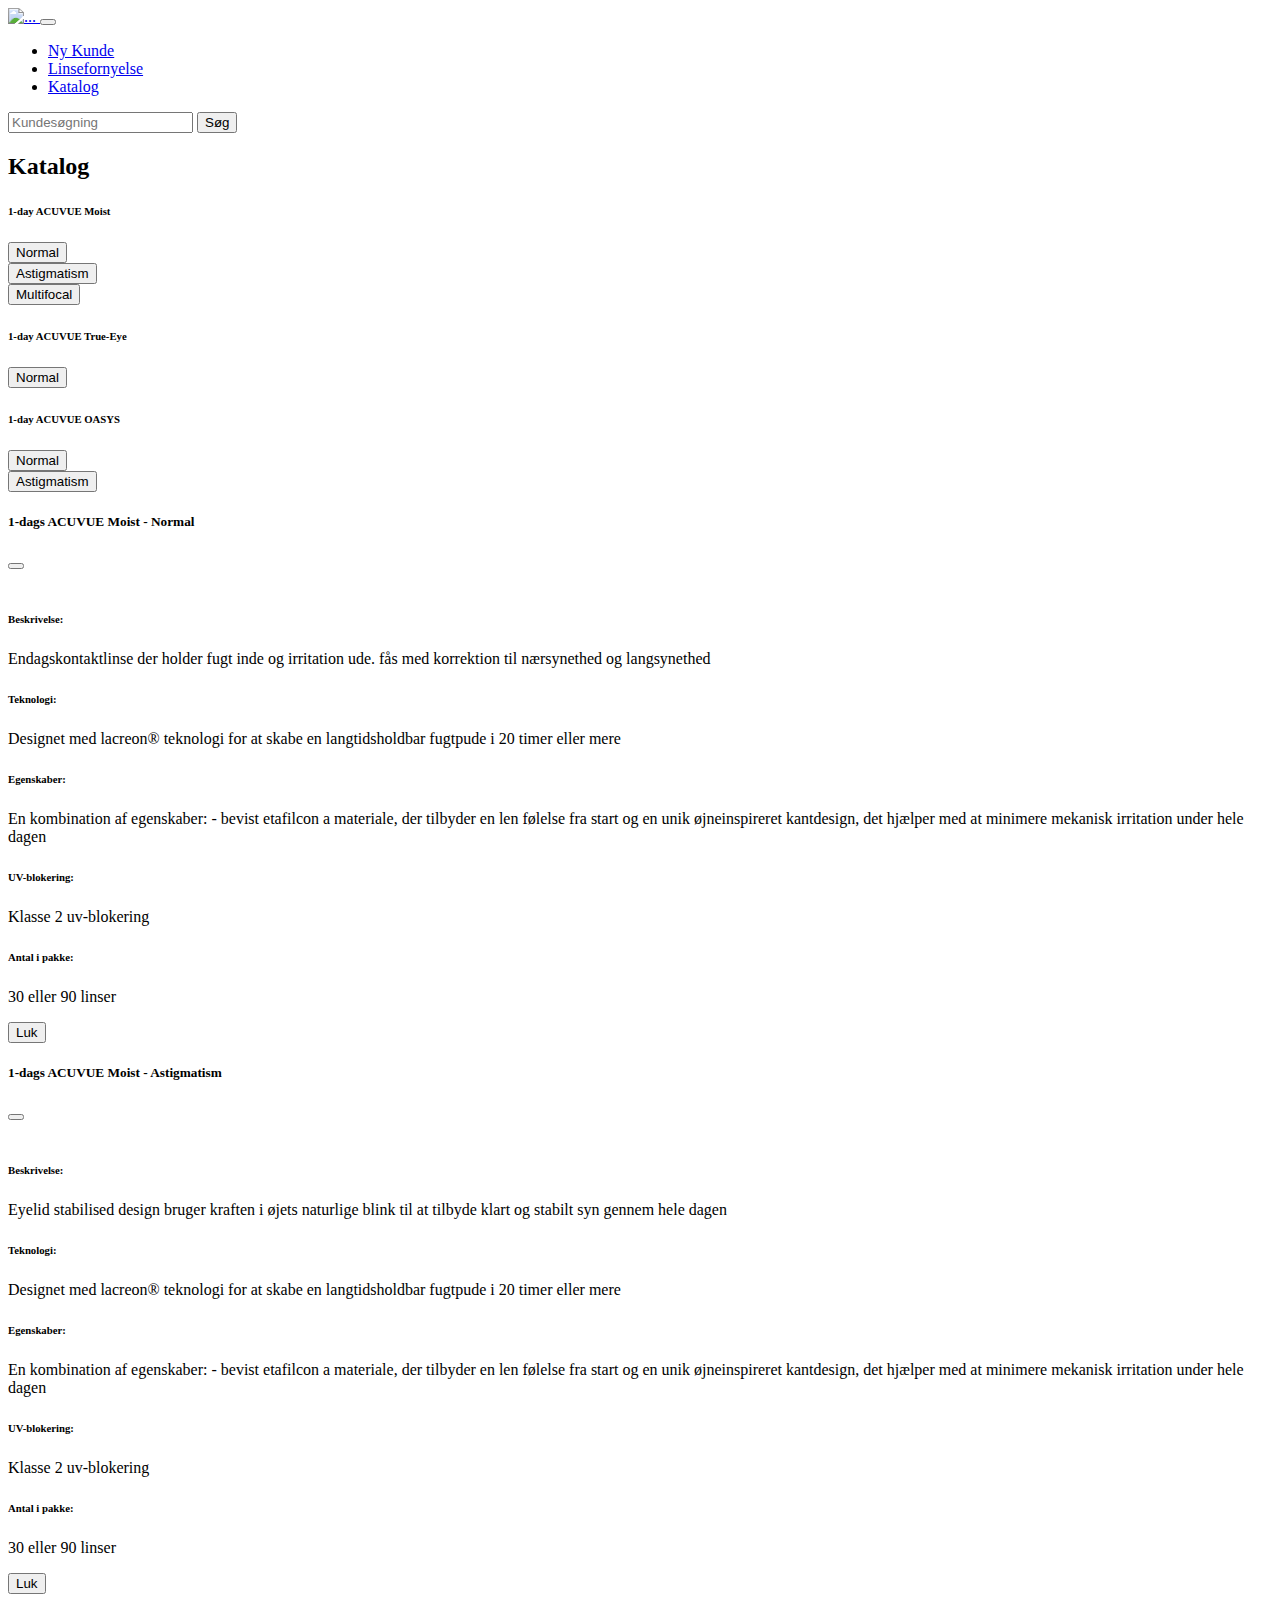
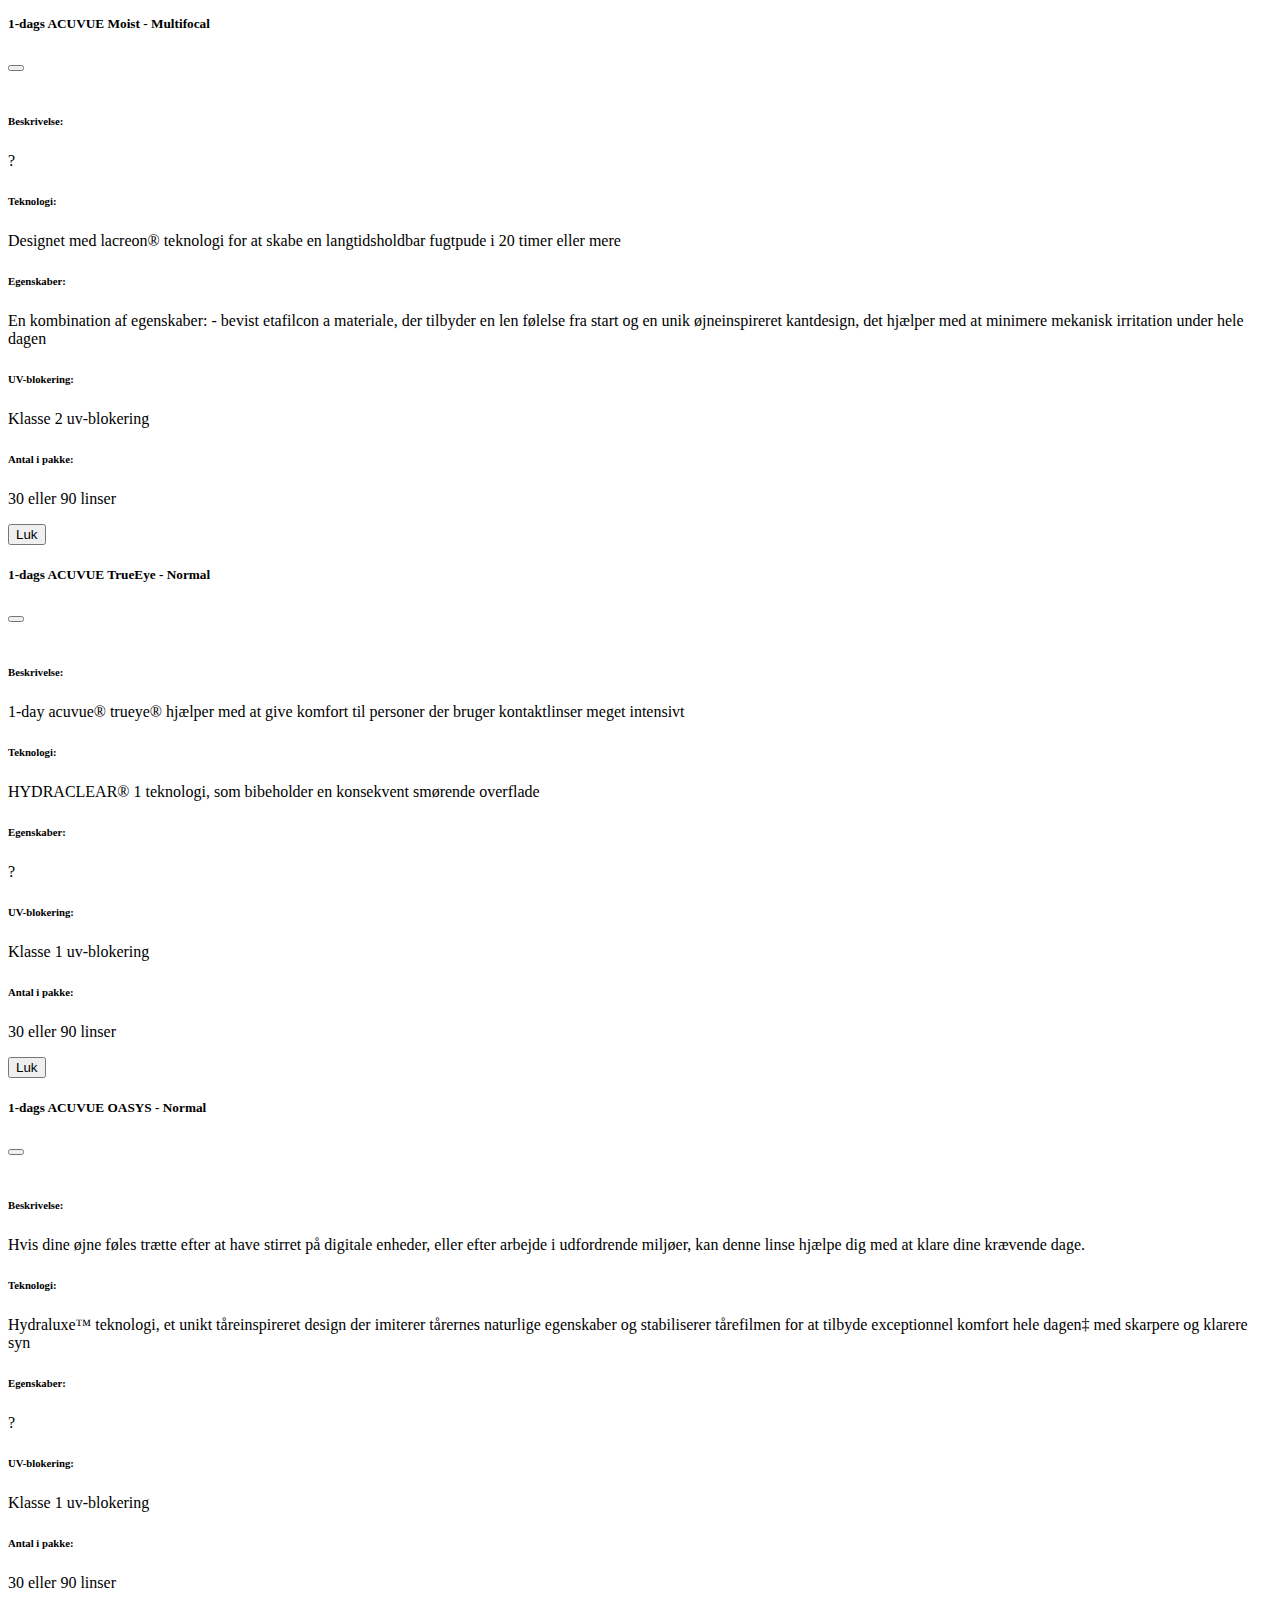
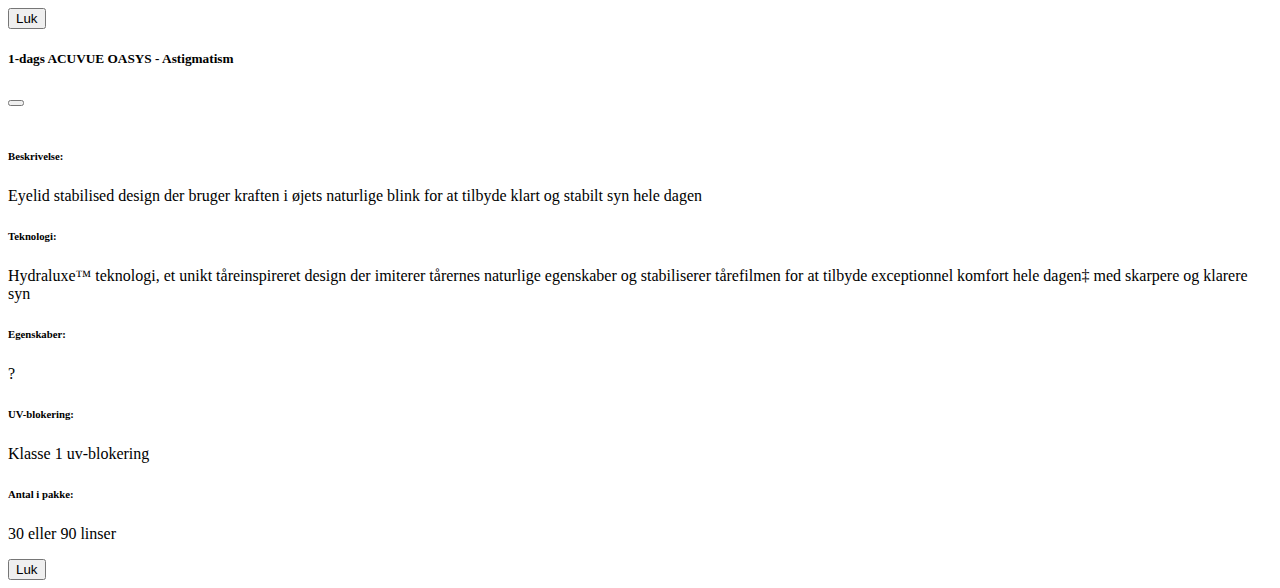
==== .idea/katalog.html @ 7e4fa9f4 "cataalogue and customer registration" ====
<!DOCTYPE html>
<html lang="en">
<head>
    <meta charset="UTF-8">
    <meta http-equiv="X-UA-Compatible" content="IE=edge">
    <meta name="viewport" content="width=device-width, initial-scale=1.0">

    <link rel="icon" href="/poulstig-briller-logo-hvid.png" type="image/icon type">
    <title>Katalog</title>

    <link href="https://cdn.jsdelivr.net/npm/bootstrap@5.2.3/dist/css/bootstrap.min.css" rel="stylesheet" integrity="sha384-rbsA2VBKQhggwzxH7pPCaAqO46MgnOM80zW1RWuH61DGLwZJEdK2Kadq2F9CUG65" crossorigin="anonymous">

</head>
<body>

<div class="container p-1 my-2 border">
    <!-- Nav bar -->
    <nav class="navbar navbar-expand-sm navbar-dark bg-dark">
        <div class="container-fluid">
            <a class="navbar-brand" href="#">
                <img src="/poulstig-briller-logo-hvid.png" alt="..." height="20">
            </a>
            <button class="navbar-toggler" type="button" data-bs-toggle="collapse" data-bs-target="#mynavbar">
                <span class="navbar-toggler-icon"></span>
            </button>
            <div class="collapse navbar-collapse" id="mynavbar">
                <ul class="navbar-nav me-auto">
                    <li class="nav-item">
                        <a class="nav-link" href="javascript:void(0)">Ny Kunde</a>
                    </li>
                    <li class="nav-item">
                        <a class="nav-link" href="javascript:void(0)">Linsefornyelse</a>
                    </li>
                    <li class="nav-item">
                        <a class="nav-link" href="javascript:void(0)">Katalog</a>
                    </li>
                </ul>
                <form class="d-flex">
                    <input class="form-control me-1" type="text" placeholder="Kundesøgning">
                    <button class="btn btn-outline-light " type="button">Søg</button>
                </form>
            </div>
        </div>
    </nav>

    <h2 class="display-4"> Katalog</h2>
    <h6>
        1-day ACUVUE Moist
    </h6>

    <div class="row py-2">
        <div class="col-md-6">
            <button type="button" class="btn btn-dark" data-bs-toggle="modal" data-bs-target="#acuNorm">Normal</button>
        </div>
    </div>
    <div class="row py-2">
        <div class="col-md-6">
            <button type="button" class="btn btn-dark" data-bs-toggle="modal" data-bs-target="#acuAsti">Astigmatism</button>
        </div>
    </div>
    <div class="row py-2">
        <div class="col-md-6">
            <button type="button" class="btn btn-dark" data-bs-toggle="modal" data-bs-target="#acuMult">Multifocal</button>
        </div>
    </div>
    <h6>
        1-day ACUVUE True-Eye
    </h6>
    <div class="row py-2">
        <div class="col-md-6">
            <button type="button" class="btn btn-dark" data-bs-toggle="modal" data-bs-target="#acuTrue">Normal</button>
        </div>
    </div>
    <h6>
        1-day ACUVUE OASYS
    </h6>
    <div class="row py-2">
        <div class="col-md-6">
            <button type="button" class="btn btn-dark" data-bs-toggle="modal" data-bs-target="#acuOasNorm">Normal</button>
        </div>
    </div>
    <div class="row py-2">
        <div class="col-md-6">
            <button type="button" class="btn btn-dark" data-bs-toggle="modal" data-bs-target="#acuOasAsti">Astigmatism</button>
        </div>
    </div>

</div>

<!--Modal for ACUVUE moist -->

<div class="modal fade" id="acuNorm" tabindex="-1" aria-labelledby="exampleModalLabel" aria-hidden="true">
    <div class="modal-dialog modal-dialog-centered">
        <div class="modal-content">
            <div class="modal-header">
                <h5 class="modal-title" id="modal-title">1-dags ACUVUE Moist - Normal</h5>
                <button type="button" class="btn-close" data-bs-dismiss="modal" aria-label="Close">
                </button>
            </div>
            <div class="modal-body">
                <img src="/acuvuemoist1.png" alt="" height="150">
                <h6>Beskrivelse:</h6>
                <p>
                    Endagskontaktlinse der holder fugt inde og irritation ude. fås med korrektion til nærsynethed og langsynethed
                </p>
                <h6>Teknologi:</h6>
                <p>
                    Designet med lacreon® teknologi for at skabe en langtidsholdbar fugtpude i 20 timer eller mere
                </p>
                <h6>Egenskaber:</h6>
                <p>
                    En kombination af egenskaber:
                    - bevist etafilcon a materiale, der tilbyder en len følelse fra start og en unik øjneinspireret kantdesign, det hjælper med at minimere mekanisk irritation under hele dagen
                </p>
                <h6>UV-blokering:</h6>
                <p>
                    Klasse 2 uv-blokering
                </p>
                <h6>Antal i pakke:</h6>
                <p>
                    30 eller 90 linser
                </p>

            </div>
            <div class="modal-footer">
                <button type="button" class="btn btn-primary" data-bs-dismiss="modal">Luk</button>
            </div>

        </div>
    </div>
</div>

<div class="modal fade" id="acuAsti" tabindex="-1" aria-labelledby="exampleModalLabel" aria-hidden="true">
    <div class="modal-dialog modal-dialog-centered">
        <div class="modal-content">
            <div class="modal-header">
                <h5 class="modal-title" id="modal-title">1-dags ACUVUE Moist - Astigmatism</h5>
                <button type="button" class="btn-close" data-bs-dismiss="modal" aria-label="Close">
                </button>
            </div>
            <div class="modal-body">
                <img src="/acuvuemoistastig.png" alt="" height="150">

                <h6>Beskrivelse:</h6>
                <p>
                    Eyelid stabilised design bruger kraften i øjets naturlige blink til at tilbyde klart og stabilt syn gennem hele dagen
                </p>
                <h6>Teknologi:</h6>
                <p>
                    Designet med lacreon® teknologi for at skabe en langtidsholdbar fugtpude i 20 timer eller mere
                </p>
                <h6>Egenskaber:</h6>
                <p>
                    En kombination af egenskaber:
                    - bevist etafilcon a materiale, der tilbyder en len følelse fra start og en unik øjneinspireret kantdesign, det hjælper med at minimere mekanisk irritation under hele dagen
                </p>
                <h6>UV-blokering:</h6>
                <p>
                    Klasse 2 uv-blokering
                </p>
                <h6>Antal i pakke:</h6>
                <p>
                    30 eller 90 linser
                </p>

            </div>
            <div class="modal-footer">
                <button type="button" class="btn btn-primary" data-bs-dismiss="modal">Luk</button>
            </div>

        </div>
    </div>
</div>
<div class="modal fade" id="acuMult" tabindex="-1" aria-labelledby="exampleModalLabel" aria-hidden="true">
    <div class="modal-dialog modal-dialog-centered">
        <div class="modal-content">
            <div class="modal-header">
                <h5 class="modal-title" id="modal-title">1-dags ACUVUE Moist - Multifocal</h5>
                <button type="button" class="btn-close" data-bs-dismiss="modal" aria-label="Close">
                </button>

            </div>
            <div class="modal-body">
                <img src="/acuvuemoistmultifocal.png" alt="" height="150">

                <h6>Beskrivelse:</h6>
                <p>
                    ?
                </p>
                <h6>Teknologi:</h6>
                <p>
                    Designet med lacreon® teknologi for at skabe en langtidsholdbar fugtpude i 20 timer eller mere

                </p>
                <h6>Egenskaber:</h6>
                <p>
                    En kombination af egenskaber:
                    - bevist etafilcon a materiale, der tilbyder en len følelse fra start og en unik øjneinspireret kantdesign, det hjælper med at minimere mekanisk irritation under hele dagen
                </p>
                <h6>UV-blokering:</h6>
                <p>
                    Klasse 2 uv-blokering
                </p>
                <h6>Antal i pakke:</h6>
                <p>
                    30 eller 90 linser
                </p>

            </div>
            <div class="modal-footer">
                <button type="button" class="btn btn-primary" data-bs-dismiss="modal">Luk</button>
            </div>

        </div>
    </div>
</div>

<!--Modal for ACUVUE True-Eye -->

<div class="modal fade" id="acuTrue" tabindex="-1" aria-labelledby="exampleModalLabel" aria-hidden="true">
    <div class="modal-dialog modal-dialog-centered">
        <div class="modal-content">
            <div class="modal-header">
                <h5 class="modal-title" id="modal-title">1-dags ACUVUE TrueEye - Normal</h5>
                <button type="button" class="btn-close" data-bs-dismiss="modal" aria-label="Close">
                </button>
            </div>
            <div class="modal-body">
                <img src="/acuvuetrueeye.png" alt="" height="150">

                <h6>Beskrivelse:</h6>
                <p>
                    1-day acuvue® trueye® hjælper med at give komfort til personer der bruger kontaktlinser meget intensivt

                </p>
                <h6>Teknologi:</h6>
                <p>
                    HYDRACLEAR® 1 teknologi, som bibeholder en konsekvent smørende overflade
                </p>
                <h6>Egenskaber:</h6>
                <p>
                    ?
                </p>
                <h6>UV-blokering:</h6>
                <p>
                    Klasse 1 uv-blokering
                </p>
                <h6>Antal i pakke:</h6>
                <p>
                    30 eller 90 linser
                </p>

            </div>
            <div class="modal-footer">
                <button type="button" class="btn btn-primary" data-bs-dismiss="modal">Luk</button>
            </div>

        </div>
    </div>
</div>

<!--Modal for ACUVUE Oasys -->


<div class="modal fade" id="acuOasNorm" tabindex="-1" aria-labelledby="exampleModalLabel" aria-hidden="true">
    <div class="modal-dialog modal-dialog-centered">
        <div class="modal-content">
            <div class="modal-header">
                <h5 class="modal-title" id="modal-title">1-dags ACUVUE OASYS - Normal </h5>
                <button type="button" class="btn-close" data-bs-dismiss="modal" aria-label="Close">
                </button>
            </div>
            <div class="modal-body">
                <img src="/oasysnormal.png" alt="" height="145">

                <h6>Beskrivelse:</h6>
                <p>
                    Hvis dine øjne føles trætte efter at have stirret på digitale enheder, eller efter arbejde i udfordrende miljøer, kan denne linse hjælpe dig med at klare dine krævende dage.
                </p>
                <h6>Teknologi:</h6>
                <p>
                    Hydraluxe™ teknologi, et unikt tåreinspireret design der imiterer tårernes naturlige egenskaber og stabiliserer tårefilmen for at tilbyde exceptionnel komfort hele dagen‡ med skarpere og klarere syn
                </p>
                <h6>Egenskaber:</h6>
                <p>
                    ?
                </p>
                <h6>UV-blokering:</h6>
                <p>
                    Klasse 1 uv-blokering
                </p>
                <h6>Antal i pakke:</h6>
                <p>
                    30 eller 90 linser
                </p>


            </div>
            <div class="modal-footer">
                <button type="button" class="btn btn-primary" data-bs-dismiss="modal">Luk</button>
            </div>

        </div>
    </div>
</div>
<div class="modal fade" id="acuOasAsti" tabindex="-1" aria-labelledby="exampleModalLabel" aria-hidden="true">
    <div class="modal-dialog modal-dialog-centered">
        <div class="modal-content">
            <div class="modal-header">
                <h5 class="modal-title" id="modal-title">1-dags ACUVUE OASYS - Astigmatism</h5>
                <button type="button" class="btn-close" data-bs-dismiss="modal" aria-label="Close">
                </button>
            </div>
            <div class="modal-body">
                <img src="/oasysastig.png" alt="" height="150">

                <h6>Beskrivelse:</h6>
                <p>
                    Eyelid stabilised design der bruger kraften i øjets naturlige blink for at tilbyde klart og stabilt syn hele dagen
                </p>
                <h6>Teknologi:</h6>
                <p>
                    Hydraluxe™ teknologi, et unikt tåreinspireret design der imiterer tårernes naturlige egenskaber og stabiliserer tårefilmen for at tilbyde exceptionnel komfort hele dagen‡ med skarpere og klarere syn

                </p>
                <h6>Egenskaber:</h6>
                <p>
                    ?
                </p>
                <h6>UV-blokering:</h6>
                <p>
                    Klasse 1 uv-blokering
                </p>
                <h6>Antal i pakke:</h6>
                <p>
                    30 eller 90 linser
                </p>

            </div>
            <div class="modal-footer">
                <button type="button" class="btn btn-primary" data-bs-dismiss="modal">Luk</button>
            </div>

        </div>
    </div>
</div>

<script src="https://cdn.jsdelivr.net/npm/bootstrap@5.2.3/dist/js/bootstrap.bundle.min.js" integrity="sha384-kenU1KFdBIe4zVF0s0G1M5b4hcpxyD9F7jL+jjXkk+Q2h455rYXK/7HAuoJl+0I4" crossorigin="anonymous"></script>

</body>
</html>
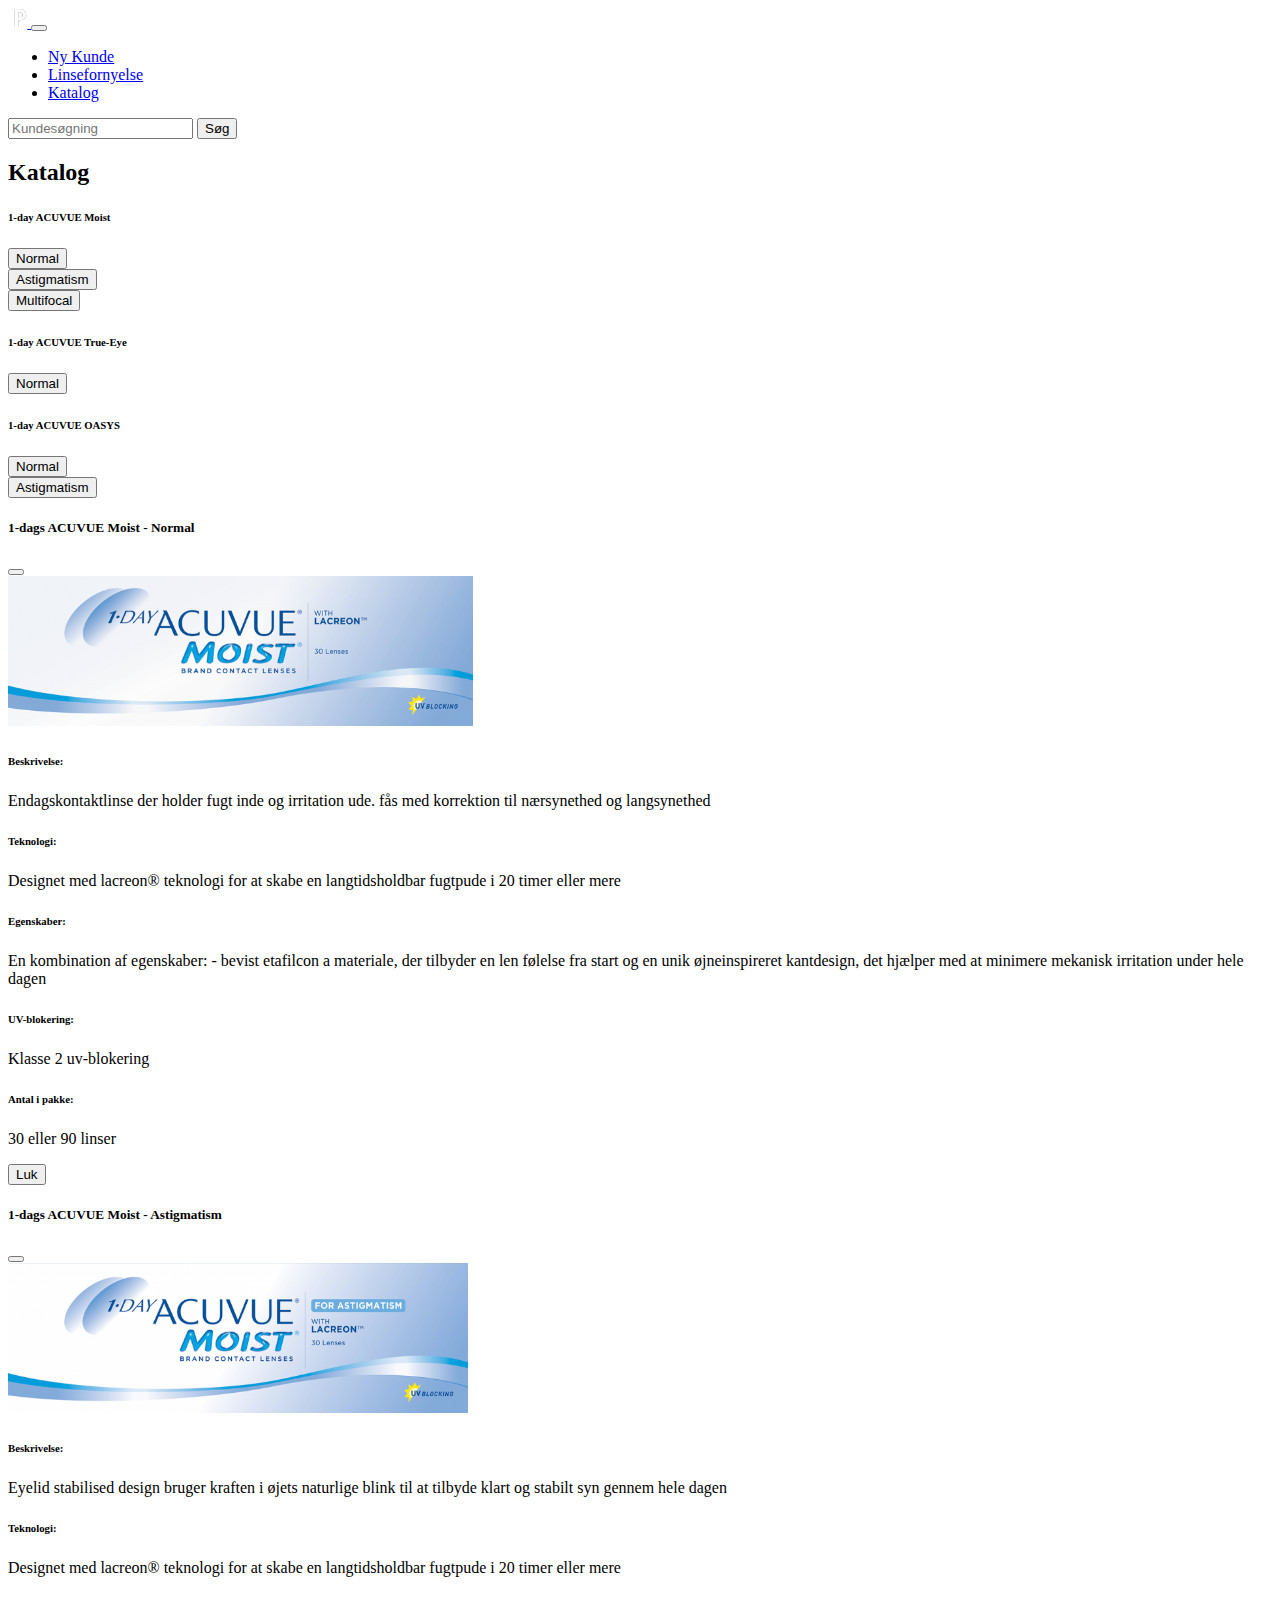
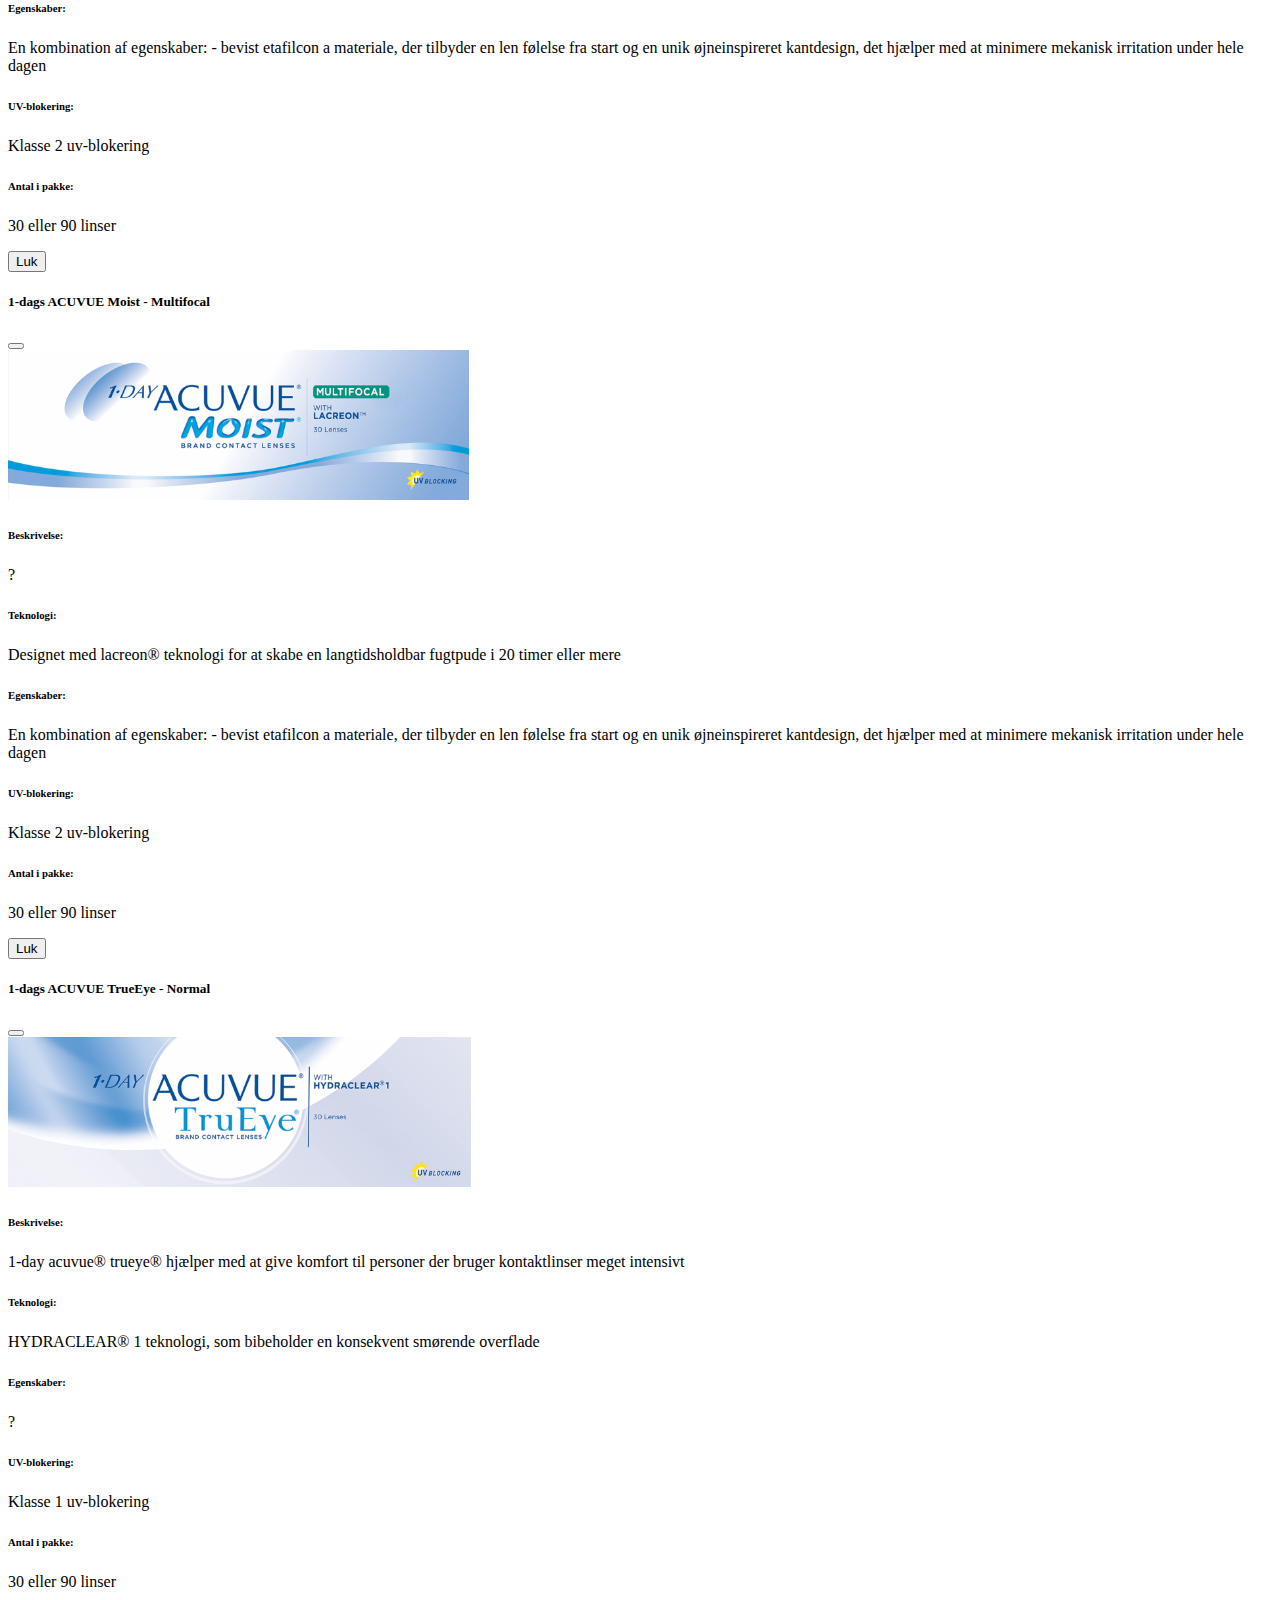
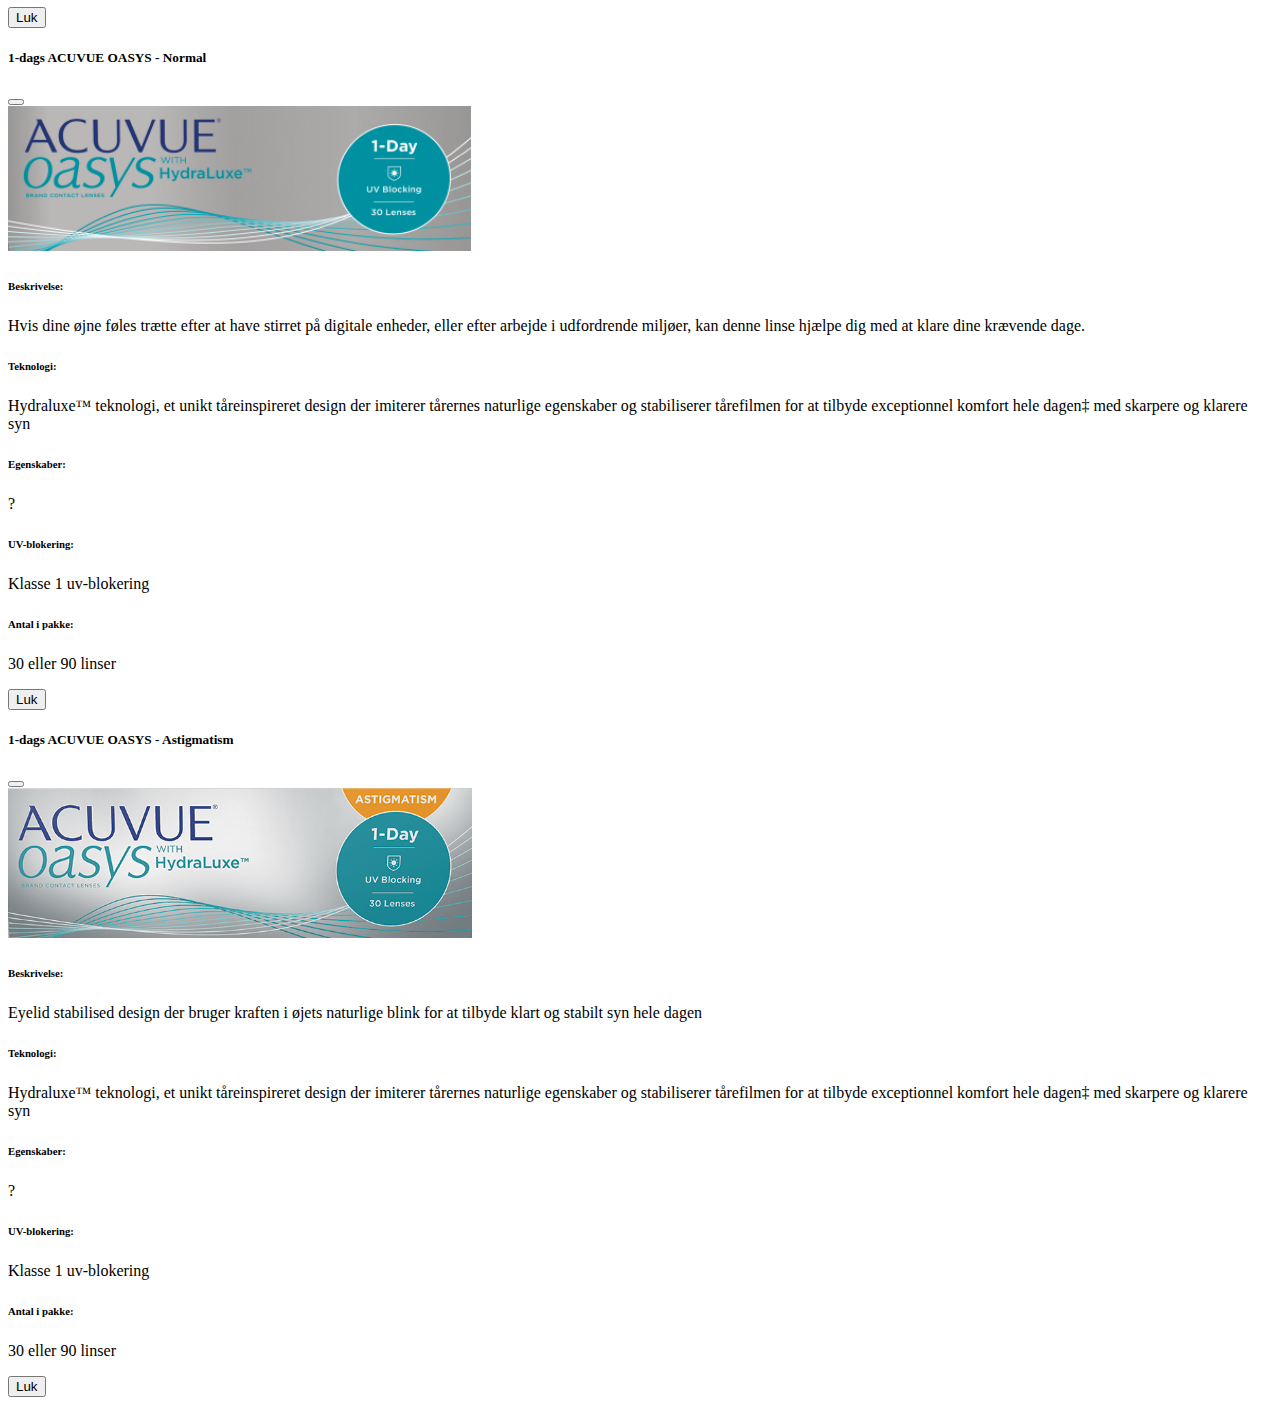
==== commit f1db5679: "images added to intellij" ====
--- a/.idea/katalog.html
+++ b/.idea/katalog.html
@@ -5,7 +5,7 @@
     <meta http-equiv="X-UA-Compatible" content="IE=edge">
     <meta name="viewport" content="width=device-width, initial-scale=1.0">
 
-    <link rel="icon" href="/poulstig-briller-logo-hvid.png" type="image/icon type">
+    <link rel="icon" href="/images/poulstig-briller-logo-hvid.png" type="image/icon type">
     <title>Katalog</title>
 
     <link href="https://cdn.jsdelivr.net/npm/bootstrap@5.2.3/dist/css/bootstrap.min.css" rel="stylesheet" integrity="sha384-rbsA2VBKQhggwzxH7pPCaAqO46MgnOM80zW1RWuH61DGLwZJEdK2Kadq2F9CUG65" crossorigin="anonymous">
@@ -18,7 +18,7 @@
     <nav class="navbar navbar-expand-sm navbar-dark bg-dark">
         <div class="container-fluid">
             <a class="navbar-brand" href="#">
-                <img src="/poulstig-briller-logo-hvid.png" alt="..." height="20">
+                <img src="/images/poulstig-briller-logo-hvid.png" alt="..." height="20">
             </a>
             <button class="navbar-toggler" type="button" data-bs-toggle="collapse" data-bs-target="#mynavbar">
                 <span class="navbar-toggler-icon"></span>
@@ -98,7 +98,7 @@
                 </button>
             </div>
             <div class="modal-body">
-                <img src="/acuvuemoist1.png" alt="" height="150">
+                <img src="/images/acuvuemoist1.png" alt="" height="150">
                 <h6>Beskrivelse:</h6>
                 <p>
                     Endagskontaktlinse der holder fugt inde og irritation ude. fås med korrektion til nærsynethed og langsynethed
@@ -139,7 +139,7 @@
                 </button>
             </div>
             <div class="modal-body">
-                <img src="/acuvuemoistastig.png" alt="" height="150">
+                <img src="/images/acuvuemoistastig.png" alt="" height="150">
 
                 <h6>Beskrivelse:</h6>
                 <p>
@@ -181,7 +181,7 @@
 
             </div>
             <div class="modal-body">
-                <img src="/acuvuemoistmultifocal.png" alt="" height="150">
+                <img src="/images/acuvuemoistmultifocal.png" alt="" height="150">
 
                 <h6>Beskrivelse:</h6>
                 <p>
@@ -226,7 +226,7 @@
                 </button>
             </div>
             <div class="modal-body">
-                <img src="/acuvuetrueeye.png" alt="" height="150">
+                <img src="/images/acuvuetrueeye.png" alt="" height="150">
 
                 <h6>Beskrivelse:</h6>
                 <p>
@@ -271,7 +271,7 @@
                 </button>
             </div>
             <div class="modal-body">
-                <img src="/oasysnormal.png" alt="" height="145">
+                <img src="/images/oasysnormal.png" alt="" height="145">
 
                 <h6>Beskrivelse:</h6>
                 <p>
@@ -312,7 +312,7 @@
                 </button>
             </div>
             <div class="modal-body">
-                <img src="/oasysastig.png" alt="" height="150">
+                <img src="/images/oasysastig.png" alt="" height="150">
 
                 <h6>Beskrivelse:</h6>
                 <p>
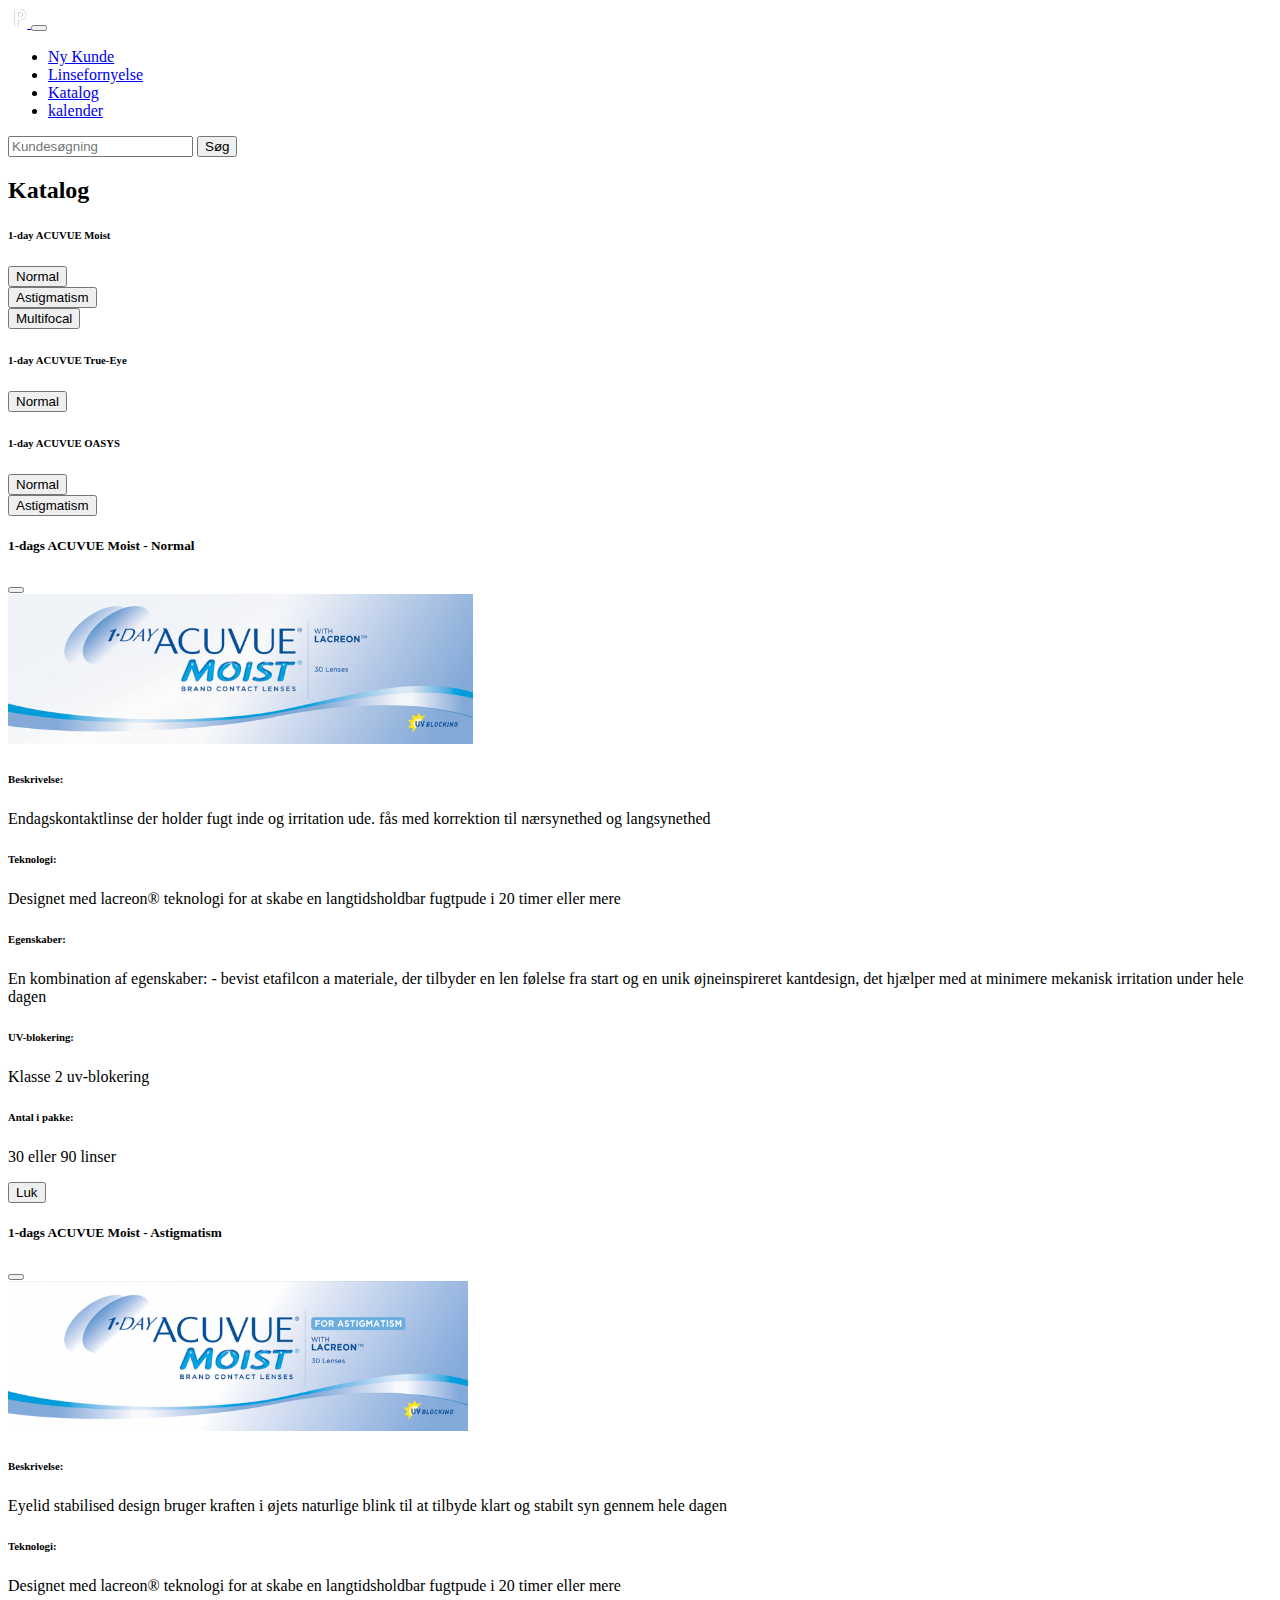
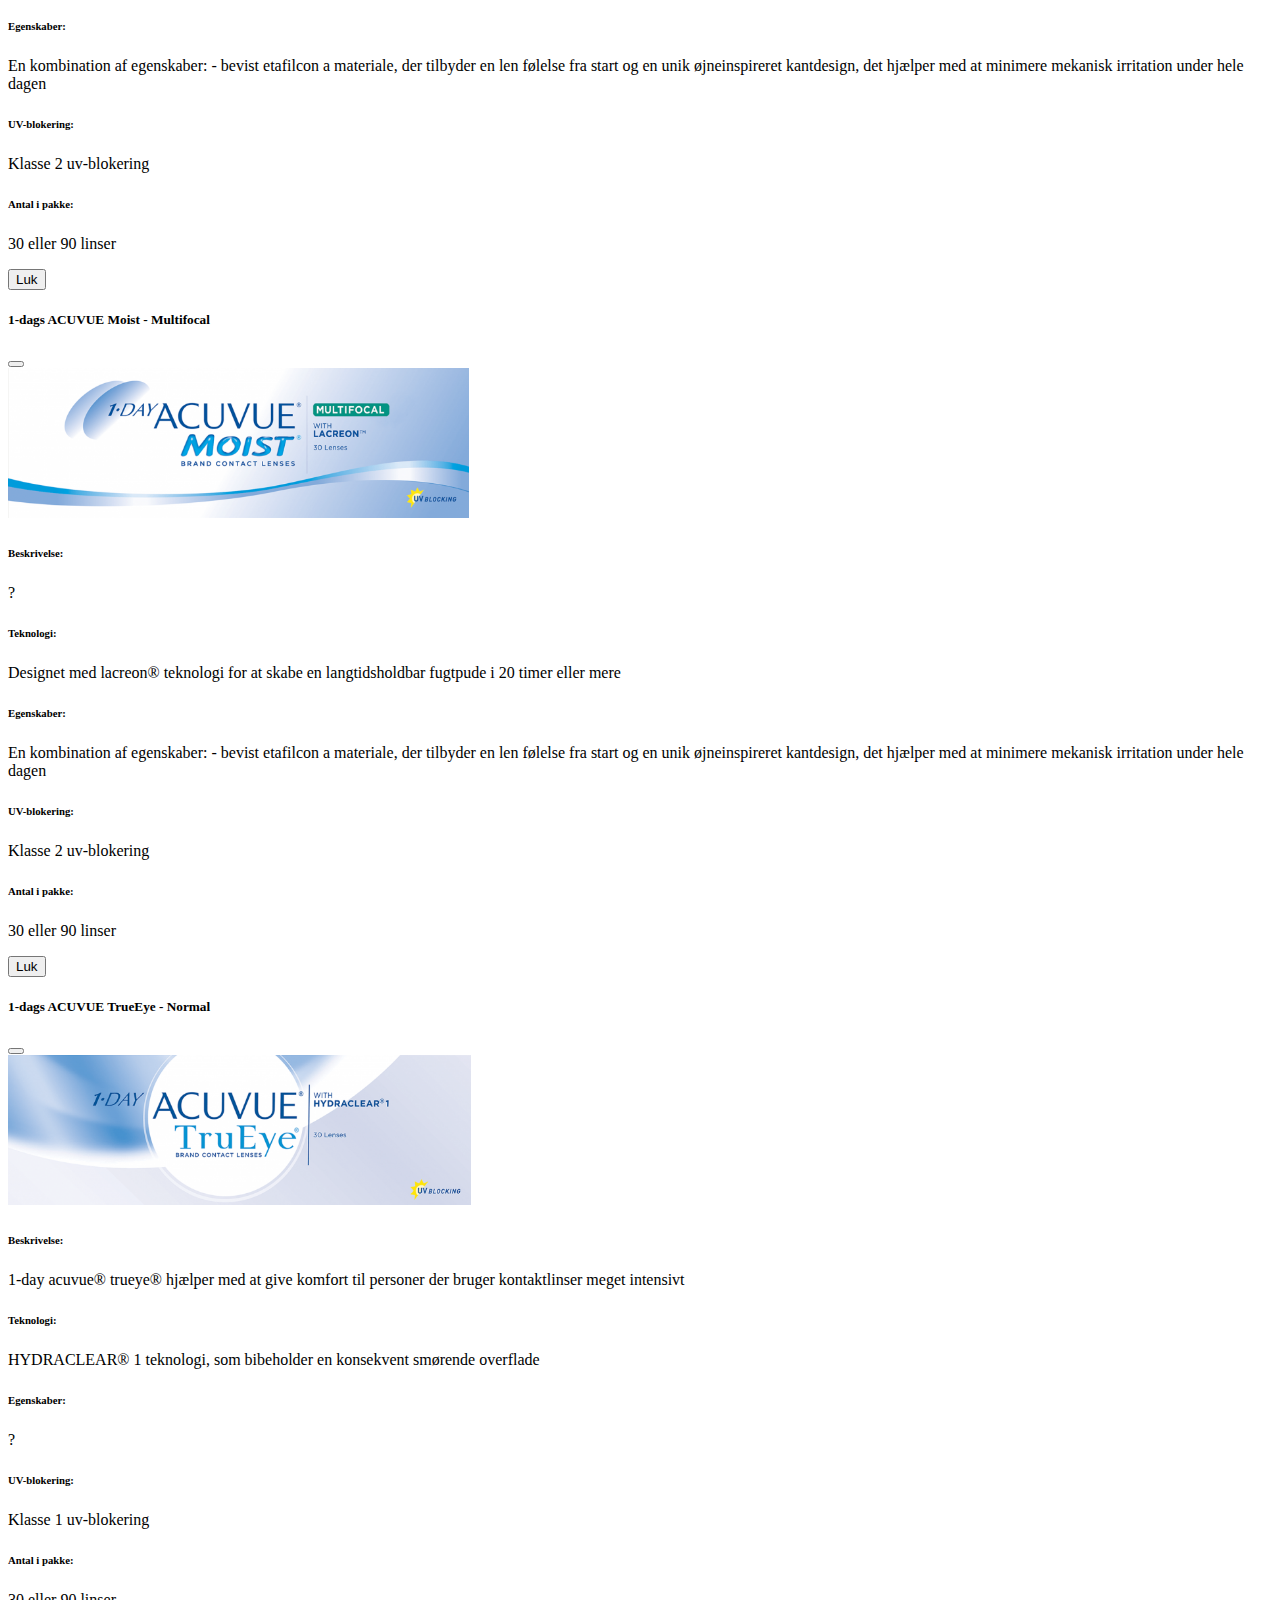
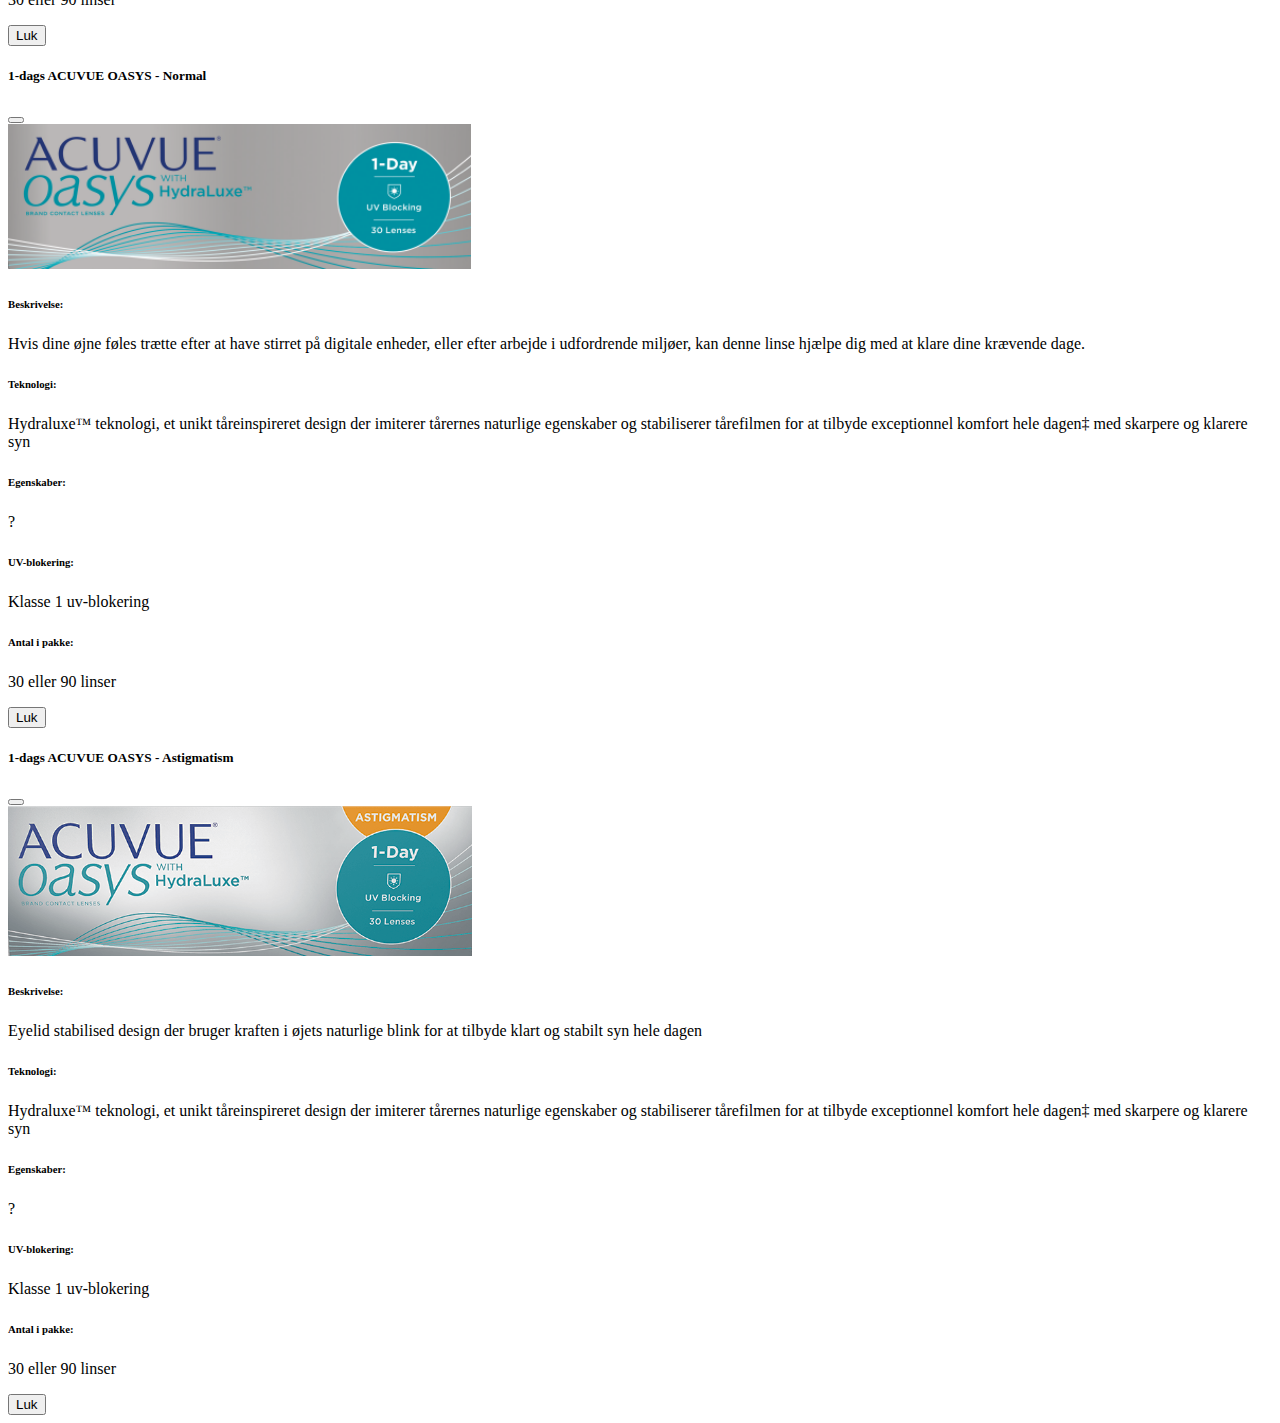
==== commit c6b38194: "calendar" ====
--- a/.idea/katalog.html
+++ b/.idea/katalog.html
@@ -34,6 +34,9 @@
                     <li class="nav-item">
                         <a class="nav-link" href="javascript:void(0)">Katalog</a>
                     </li>
+                    <li class="nav-item">
+                        <a class="nav-link" href="javascript:void(0)">kalender</a>
+                    </li>
                 </ul>
                 <form class="d-flex">
                     <input class="form-control me-1" type="text" placeholder="Kundesøgning">
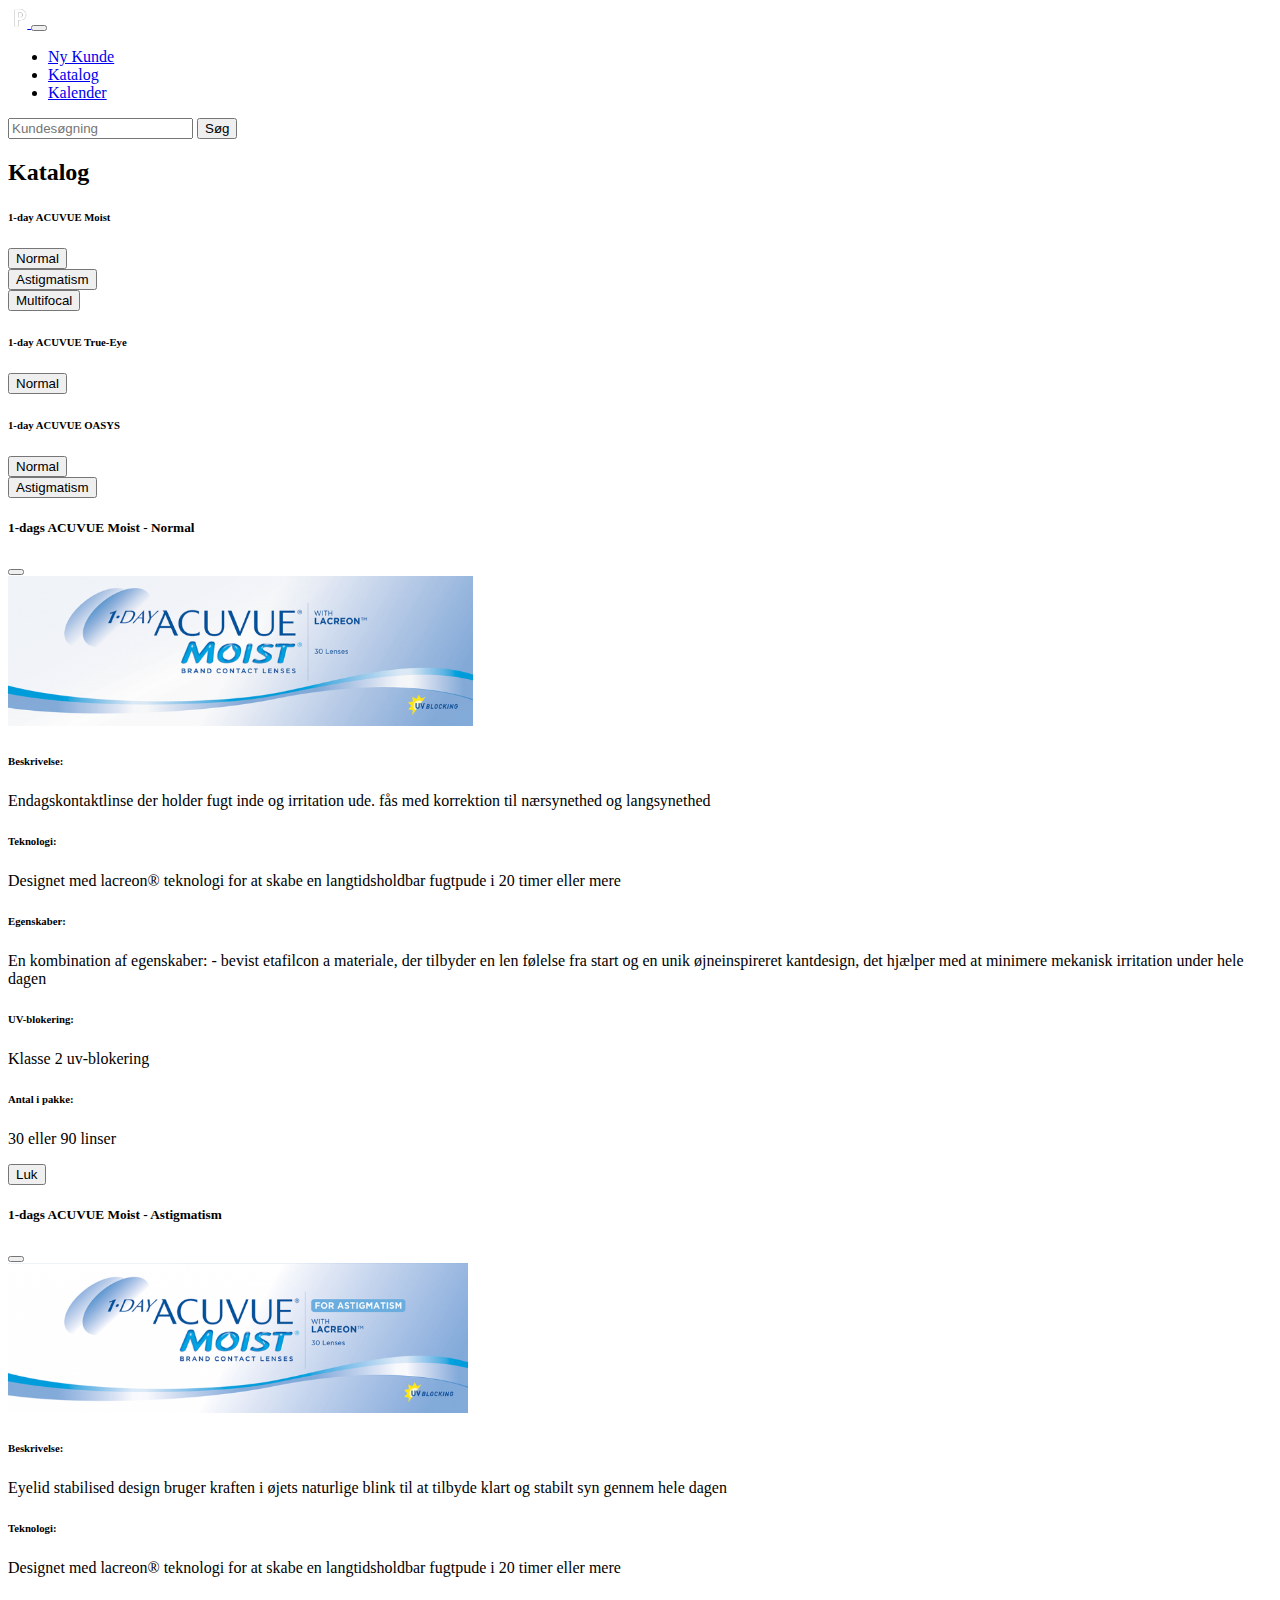
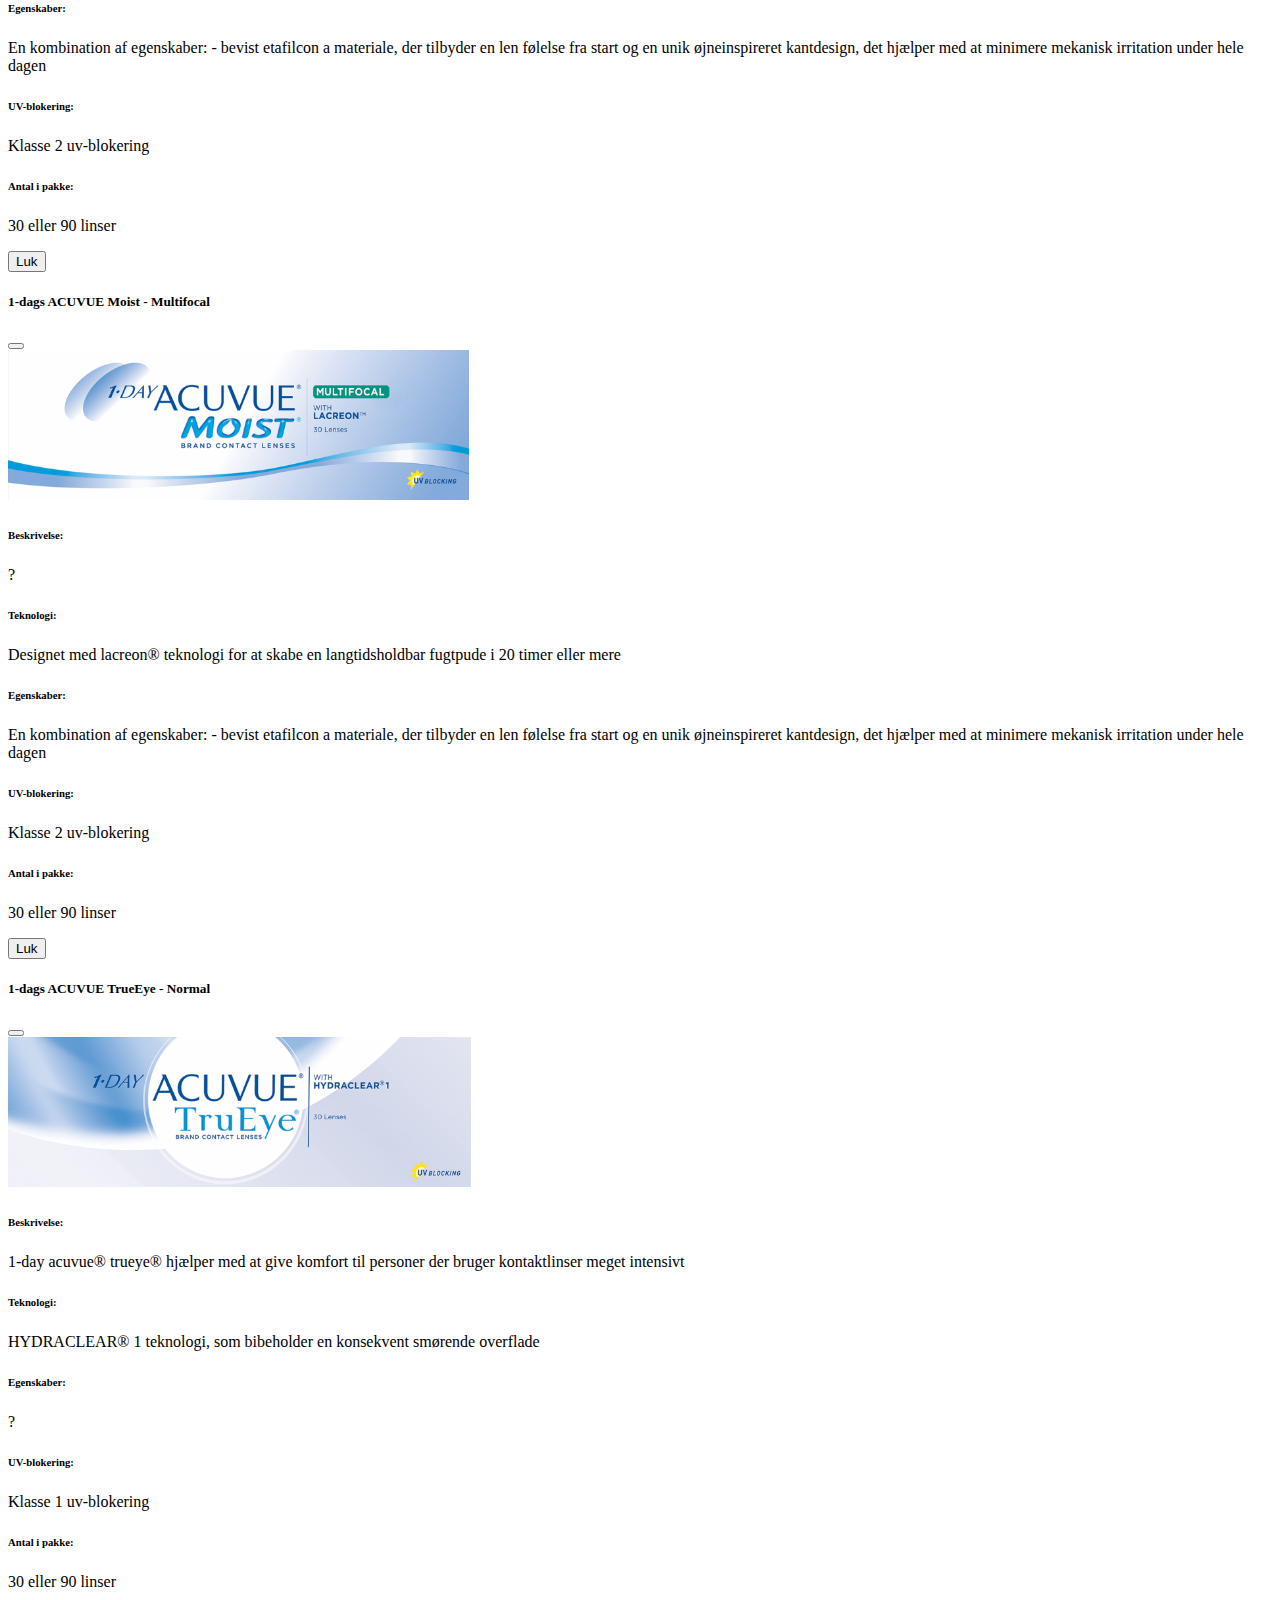
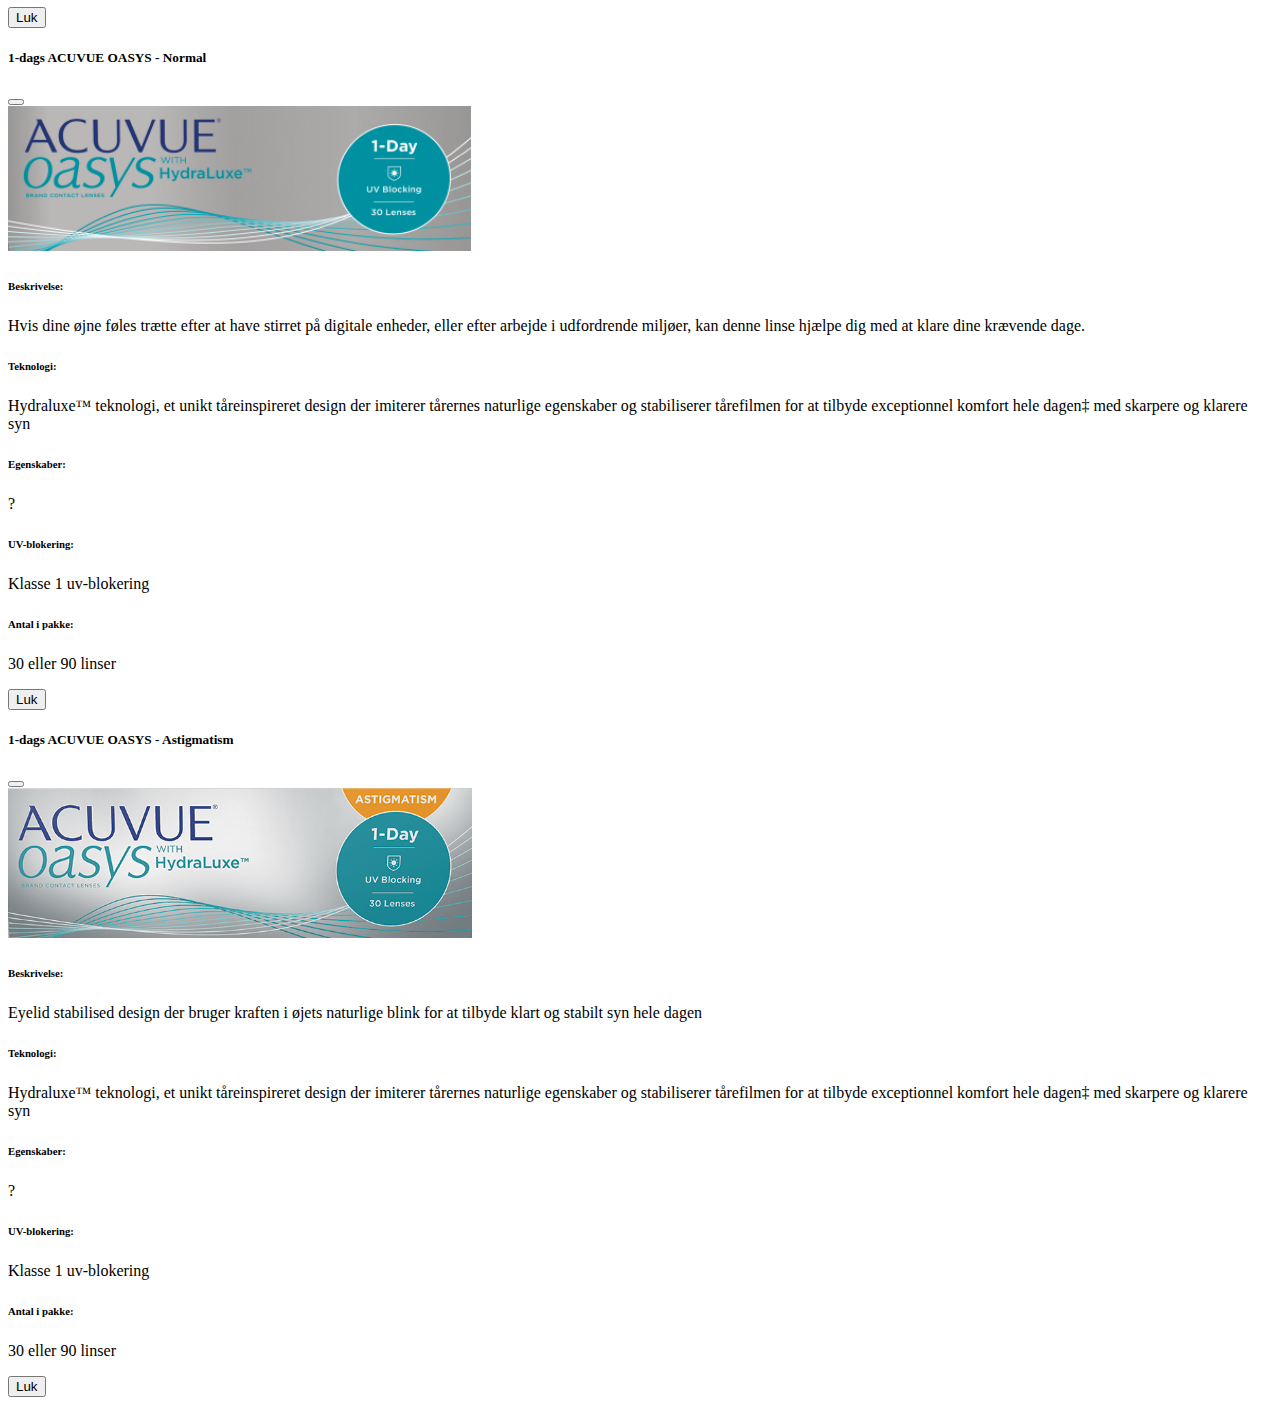
==== commit 913992a5: "deleted kundefornyelse from nav bar and various grammatical errors corrected" ====
--- a/.idea/katalog.html
+++ b/.idea/katalog.html
@@ -29,13 +29,10 @@
                         <a class="nav-link" href="javascript:void(0)">Ny Kunde</a>
                     </li>
                     <li class="nav-item">
-                        <a class="nav-link" href="javascript:void(0)">Linsefornyelse</a>
-                    </li>
-                    <li class="nav-item">
                         <a class="nav-link" href="javascript:void(0)">Katalog</a>
                     </li>
                     <li class="nav-item">
-                        <a class="nav-link" href="javascript:void(0)">kalender</a>
+                        <a class="nav-link" href="javascript:void(0)">Kalender</a>
                     </li>
                 </ul>
                 <form class="d-flex">
